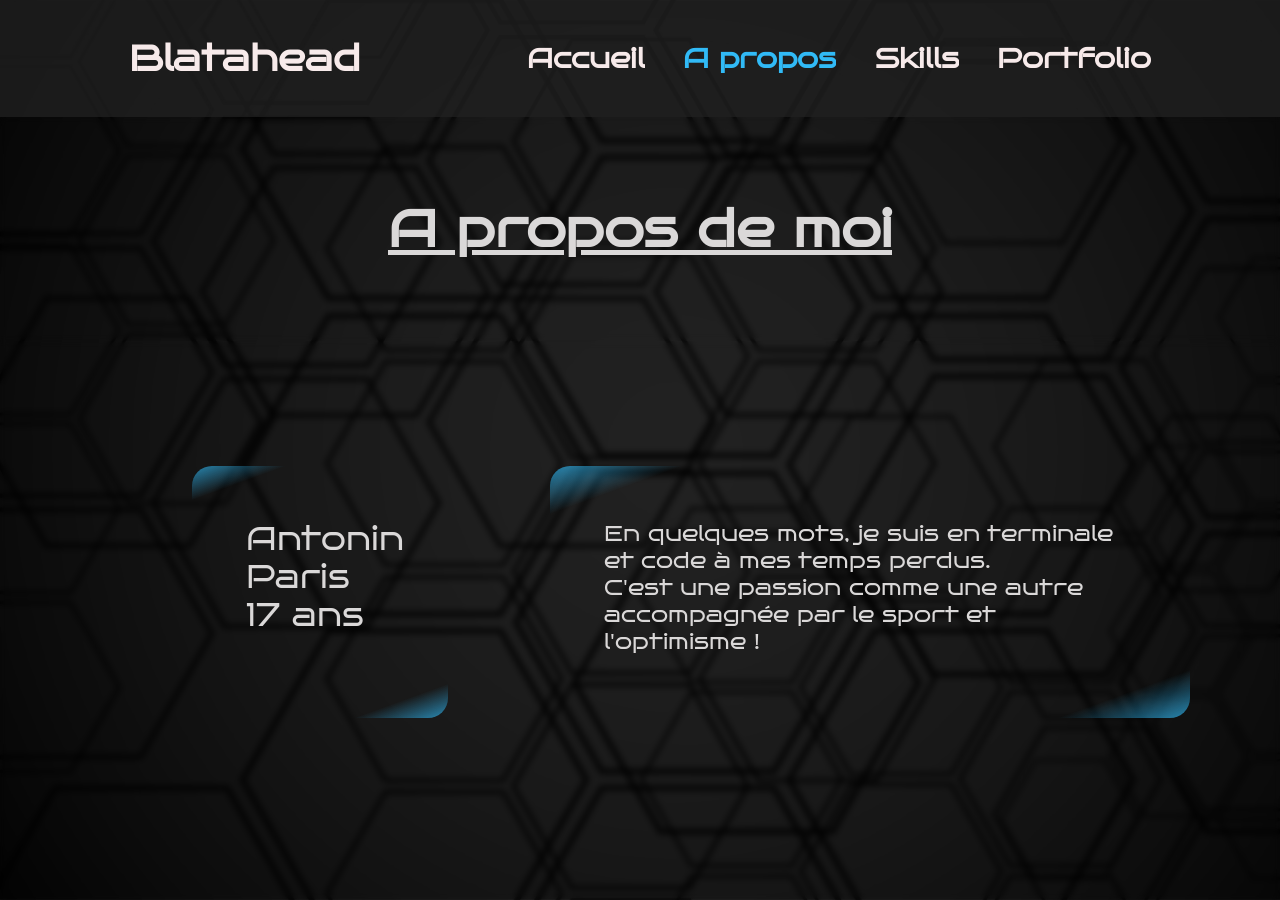
==== aboutme.html @ d6e2e882 "about me page" ====
<html lang="fr">
<head>
	<meta charset="UTF-8">
	<meta http-equiv="X-UA-Compatible" content="IE=edge">
	<meta name="viewport" content="width=device-width, initial-scale=1.0">
	<title>Accueil | Blatahead</title>
	<link rel="stylesheet" href="aboutme.css">
	<link rel="icon" href="./sources/circle_blatahead_logo.png" type="image/icon type">
	<link rel="preconnect" href="https://fonts.googleapis.com">
	<link rel="preconnect" href="https://fonts.gstatic.com" crossorigin>
	<link href="https://fonts.googleapis.com/css2?family=Bruno+Ace&display=swap" rel="stylesheet">
	<script src="./main.js"></script>
</head>
<body>
	<header class="header">
		<div class="container">
			<nav class="navbar">
				<div class="navbar-header">
					<a href="#" class="navbar-logo"><b>Blatahead</b></a> 
				</div>
				<div class="main-nav">
					<ul class="navbar-nav" id="navbar-nav">
						<li><a href="index.html" class="not" data-replace="Accueil"><span>Accueil</span></a></li>
						<li><a href="#aboutMe" class="yes" data-replace="A propos"><span>A propos</span></a></li>
						<li><a href="skills.html" class="not" data-replace="Skills"><span>Skills</span></a></li>
						<li><a href="#portfolio" class="not" data-replace="Portfolio"><span>Portfolio</span></a></li>
					</ul>
					<div class="toggle_btn" onclick="BurgerTranslate()">
						<span></span>
						<span></span>
						<span></span>
					</div>
				</div>
			</nav>
		</div>
	</header>
	<div class="home">
		<div class="aboutme"><p class="aboutme_title">A propos de moi</p></div>
		<div class="pres-container">
			<h1 class="pres">Antonin<br>Paris<br>17 ans</h1>
			<h1 class="me">En quelques mots, je suis en terminale et code à mes temps perdus.<br>
			C'est une passion comme une autre accompagnée par le sport et l'optimisme !</h1>
		</div>
	</div>
</body>
</html>
---- aboutme.css ----
*{
	margin: 0;
	box-sizing: border-box;
	padding: 0;
}

body{
	background-image: url("./sources/background.jpg");
	background-size: cover;
	display: flex;
	flex-direction: column;
	width: 100%;
	overflow-x: hidden;
}

/* HEADER */

.header{
	height: 13vh;
	position: absolute;
	width: 100%;
	background-color: transparent;
	display: block;
	background: rgba(32, 32, 32, 0.8);
}

.container{
	height: 100%;
}

.navbar{
	width: 100%;
	height: 100%;
	display: flex;
	justify-content: space-evenly;
	margin-left: auto;
	margin-right: auto;
}

.navbar-header{
	margin-top: auto;
	margin-bottom: auto;
}

.main-nav{
	height: 100%;
}

.navbar-logo{
	font-family: 'Bruno Ace', cursive;
	text-decoration: none;
	color: #f7eaea;
	font-size: 4vh;
}

ul{
	display: flex;
	list-style-type: none;
	height: 100%;
}

li{
	padding-inline-start: 3vw;
	height: fit-content;
	margin-top: auto;
	margin-bottom: auto;
}

li a{
	margin-top: auto;
	margin-bottom: auto;
}

li a {
	overflow: hidden;
	position: relative;
	display: inline-block;
	height: fit-content;
	font-family: 'Bruno Ace', cursive;
	text-decoration: none;
	color: #f7eaea;
	font-size: 3vh;
  }
  
  .not{
	margin-top: auto;
	margin-bottom: auto;
}

.not{
	overflow: hidden;
	position: relative;
	display: inline-block;
	height: fit-content;
	font-family: 'Bruno Ace', cursive;
	text-decoration: none;
	color: #f7eaea;
	font-size: 3vh;
  }
  
.not::before,
.not::after{
	content: '';
	position: absolute;
	width: 100%;
	left: 0;
}
.not::before{
	background-color: #31baf6;
	height: 2px;
	bottom: 0;
	transform-origin: 100% 50%;
	transform: scaleX(0);
	transition: transform .3s cubic-bezier(0.76, 0, 0.24, 1);
}
.not::after{
	content: attr(data-replace);
	height: 100%;
	top: 0;
	transform-origin: 100% 50%;
	transform: translate3d(200%, 0, 0);
	transition: transform .3s cubic-bezier(0.76, 0, 0.24, 1);
	color: #31baf6;
}
  
.not:hover::before{
	transform-origin: 0% 50%;
	transform: scaleX(1);
}
.not:hover::after{
	transform: translate3d(0, 0, 0);
}  
  
.not span{
	display: inline-block;
	transition: transform .3s cubic-bezier(0.76, 0, 0.24, 1);
}
  
.not:hover span{
	transform: translate3d(-200%, 0, 0);
}

.yes{
	margin-top: auto;
	margin-bottom: auto;
}

.yes{
	overflow: hidden;
	position: relative;
	display: inline-block;
	height: fit-content;
	font-family: 'Bruno Ace', cursive;
	text-decoration: none;
	color: #31baf6;
	font-size: 3vh;
  }
  
.yes::before,
.yes::after{
	content: '';
	position: absolute;
	width: 100%;
	left: 0;
}
.yes::before{
	background-color: #f7eaea;
	height: 2px;
	bottom: 0;
	transform-origin: 100% 50%;
	transform: scaleX(0);
	transition: transform .3s cubic-bezier(0.76, 0, 0.24, 1);
}
.yes::after{
	content: attr(data-replace);
	height: 100%;
	top: 0;
	transform-origin: 100% 50%;
	transform: translate3d(200%, 0, 0);
	transition: transform .3s cubic-bezier(0.76, 0, 0.24, 1);
	color: #f7eaea;
}
  
.yes:hover::before{
	transform-origin: 0% 50%;
	transform: scaleX(1);
}
.yes:hover::after{
	transform: translate3d(0, 0, 0);
}  
  
.yes span{
	display: inline-block;
	transition: transform .3s cubic-bezier(0.76, 0, 0.24, 1);
}
  
.yes:hover span{
	transform: translate3d(-200%, 0, 0);
}

a{
	text-decoration: none;
	font-weight: 700;
	vertical-align: top;
}

.navbar-logo{
	transition-duration: 400ms;
}

.navbar-logo:hover{
	transition-duration: 400ms;
	color:#31baf6
}

/* HOME SCREEN */

.home{
	height: 87vh;
	width: 100%;
	margin-top:13vh;
	display: flex;
	flex-direction: column;
	background-image: url("./sources/background_aboutme.jpg");
	background-size: cover;
	
}

.aboutme{
	height: 40%;
	text-align: center;
	position: relative;
	backdrop-filter: blur(3px);
}

.aboutme_title{
	position: absolute;
	left: 50%;
	top: 50%;
	transform: translateX(-50%) translateY(-50%);
	font-size: 4vw;
	font-family: 'Bruno Ace', cursive;
	text-decoration: underline;
	color: #dad8d8;
	font-weight: 700;
}

.pres-container{
	height: 100%;
	width: 100%;
	position: relative;
	justify-content: space-between;
	display: flex;
	flex-direction: row;
	backdrop-filter: blur(3px);
}

.pres{
	width: 20%;
	height: 28vh;
	position: absolute;
	top: 45%;
	left: 25%;
	transform: translateY(-50%) translateX(-50%);
	font-family: 'Bruno Ace', cursive;
	text-decoration: none;
	color: #dad8d8;
	font-size: 2.5vw;
	font-weight: 500;
	padding: 6vh;
	border-radius: 20px;
	background: linear-gradient(-200deg, rgba(49, 186, 246,0.7), rgba(255, 255, 255, 0) 10%, rgba(255,255,255,0) 90%, rgba(49, 186, 246,0.7))
}

.me{
	width: 50%;
	height: 28vh;
	font-family: 'Bruno Ace', cursive;
	text-decoration: none;
	color: #dad8d8;
	font-size: 1.71vw;
	font-weight: 500;
	padding-top: 6vh;
	padding-left: 6vh;
	padding-right: 6vh;
	border-radius: 20px;
	position: absolute;
	top: 45%;
	left: 43%;
	transform: translateY(-50%);
	background: linear-gradient(-200deg, rgba(49, 186, 246,0.7), rgba(255, 255, 255,0) 10%, rgba(255,255,255,0) 90%, rgba(49, 186, 246,0.7))
}

@media only screen and (max-width: 930px) {
	.navbar-nav {
		position: fixed;
		display: flex;
		flex-direction: column;
		top: 13vh;
		right: -100%;
		width: 100%;
		height: calc(100% - 13vh);
		transition: all 0.3s ease;
		background: #222;
		z-index: 999;
	}

	.navbar-nav.active {
		right: 0;
	}

	li {
		display: block;
		margin-top: 10px;
		margin-bottom: 10px;
		text-align: center;
	}

	.toggle_btn {
		position: absolute;
		cursor: pointer;
		display: flex;
		flex-direction: column;
		justify-content: space-around;
		width: 20px;
		height: 20px;
		right: 5%;
		top: 50%;
		transform: translateY(-50%);
	}

	.toggle_btn span {
		height: 2px;
		background-color: #fff;
	}

	.toggle_btn.active span:nth-of-type(1) {
		transform: translateY(8px) rotate(45deg);
	}

	.toggle_btn.active span:nth-of-type(2) {
		opacity: 0;
	}

	.toggle_btn.active span:nth-of-type(3) {
		transform: translateY(-8px) rotate(-45deg);
	}
}

@media only screen and (max-width: 430px){
	.home{
		flex-direction: column;
	}
	.home div{
		width: 100%;
	}
	.logo-container{
		width: 100%;
	}
	.logo{
		width: 55%;
		margin-left: 0;
		position: absolute;
		top: 50%;
		left: 50%;
		transform: translateX(-50%) translateY(-50%);
	}
	.pres{
		height: fit-content;
		position: absolute;
		left: 50%;
		top: 50%;
		transform: translateX(-50%) translateY(-50%);
		font-size: 8vw;
	}

}
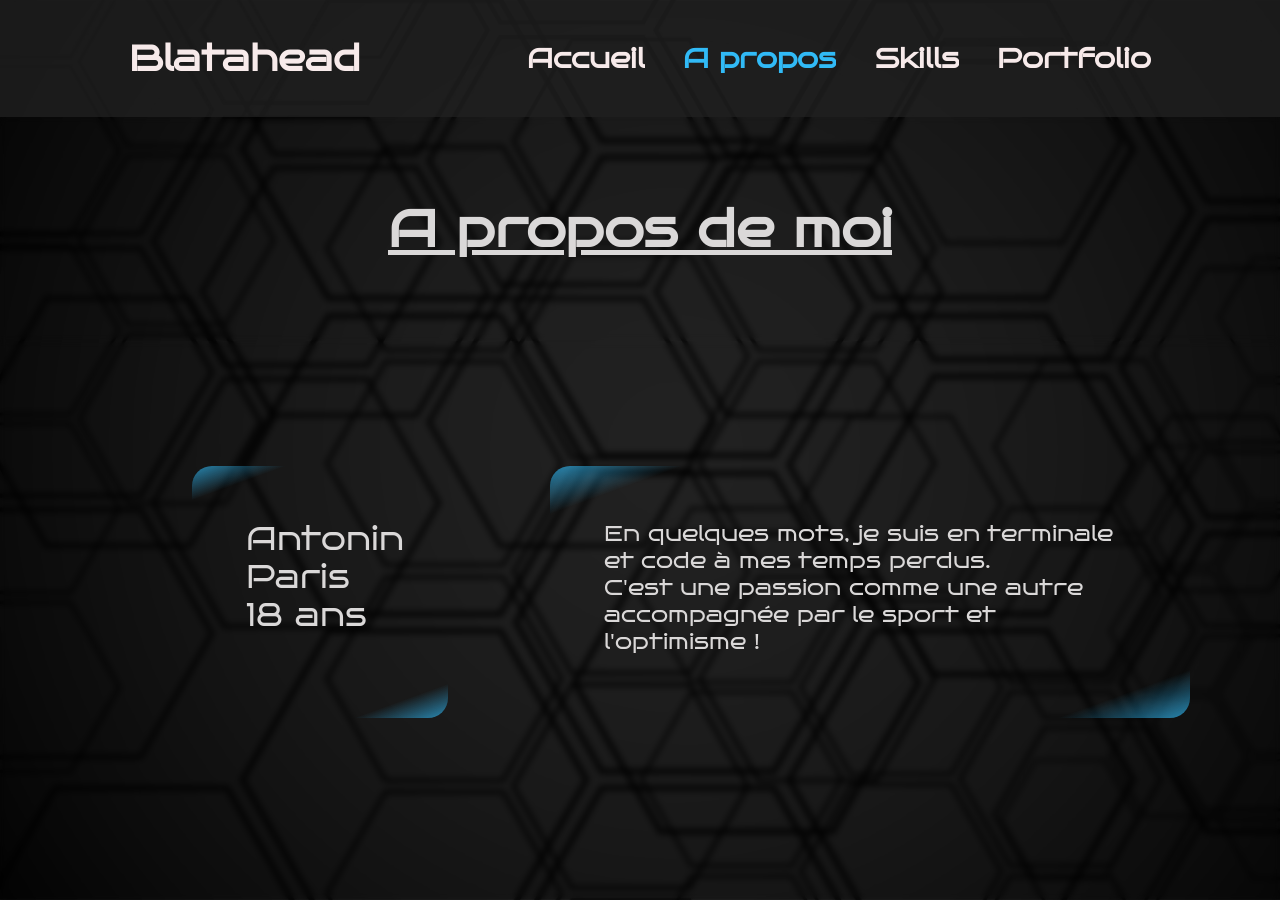
==== commit 63104a80: "17 to 18" ====
--- a/aboutme.html
+++ b/aboutme.html
@@ -23,7 +23,7 @@
 						<li><a href="index.html" class="not" data-replace="Accueil"><span>Accueil</span></a></li>
 						<li><a href="#aboutMe" class="yes" data-replace="A propos"><span>A propos</span></a></li>
 						<li><a href="skills.html" class="not" data-replace="Skills"><span>Skills</span></a></li>
-						<li><a href="#portfolio" class="not" data-replace="Portfolio"><span>Portfolio</span></a></li>
+						<li><a href="portfolio.html" class="not" data-replace="Portfolio"><span>Portfolio</span></a></li>
 					</ul>
 					<div class="toggle_btn" onclick="BurgerTranslate()">
 						<span></span>
@@ -37,7 +37,7 @@
 	<div class="home">
 		<div class="aboutme"><p class="aboutme_title">A propos de moi</p></div>
 		<div class="pres-container">
-			<h1 class="pres">Antonin<br>Paris<br>17 ans</h1>
+			<h1 class="pres">Antonin<br>Paris<br>18 ans</h1>
 			<h1 class="me">En quelques mots, je suis en terminale et code à mes temps perdus.<br>
 			C'est une passion comme une autre accompagnée par le sport et l'optimisme !</h1>
 		</div>
--- a/aboutme.css
+++ b/aboutme.css
@@ -345,12 +345,77 @@
 	.toggle_btn.active span:nth-of-type(3) {
 		transform: translateY(-8px) rotate(-45deg);
 	}
+
+	.aboutme_title{
+		font-size: 5vw;
+	}
+
+	.pres{
+		width: 30%;
+		font-size: 4vw;
+	}
+	.me{
+		font-size: 2vh;
+	}
+}
+
+@media only screen and (max-width: 690px) {
+	.me{
+		font-size: 1.9vh;
+	}
+}
+
+@media only screen and (max-width: 615px) {
+	.me{
+		font-size: 1.8vh;
+	}
+}
+
+@media only screen and (max-width: 520px) {
+	.me{
+		font-size: 1.7vh;
+	}
+}
+
+@media only screen and (max-width: 480px) {
+	.me{
+		font-size: 1.6vh;
+	}
+}
+
+@media only screen and (max-width: 440px) {
+	.me{
+		font-size: 1.5vh;
+	}
 }
 
 @media only screen and (max-width: 430px){
+
+	.header{
+		height: 10vh;
+	}
+
+	.container{
+		height: 10vh;
+	}
+	.navbar{
+		height: 10vh;
+	}
+	.navbar-header{
+		height: fit-content;
+	}
+
+	.navbar-nav{
+		margin-top: -3vh;
+		height: 100%;
+	}
+
 	.home{
 		flex-direction: column;
-	}
+		height: 90vh;
+		margin-top:10vh;
+	}
+
 	.home div{
 		width: 100%;
 	}
@@ -364,14 +429,40 @@
 		top: 50%;
 		left: 50%;
 		transform: translateX(-50%) translateY(-50%);
-	}
+		font-size: 4vw;
+	}
+
+	.aboutme{
+		height: 30%;
+	}
+
+	.aboutme_title{
+		transform: translateY(-80%) translateX(-50%);
+	}
+
+	.aboutme_title{
+		width: 80%;
+		font-size: 6.5vw;
+	}
+
 	.pres{
 		height: fit-content;
 		position: absolute;
 		left: 50%;
+		top: 0%;
+		width: 80%;
+		padding-left: 20%;
+		transform: translateX(-50%) translateY(-10%);
+		font-size: 8vw;
+	}
+
+	.me{
+		width: 80%;
+		height: fit-content;
+		left: 50%;
 		top: 50%;
-		transform: translateX(-50%) translateY(-50%);
-		font-size: 8vw;
-	}
-
+		transform: translateX(-50%) translateY(-10%);
+		padding-bottom: 6vh;
+		font-size: 4vw;
+	}
 }
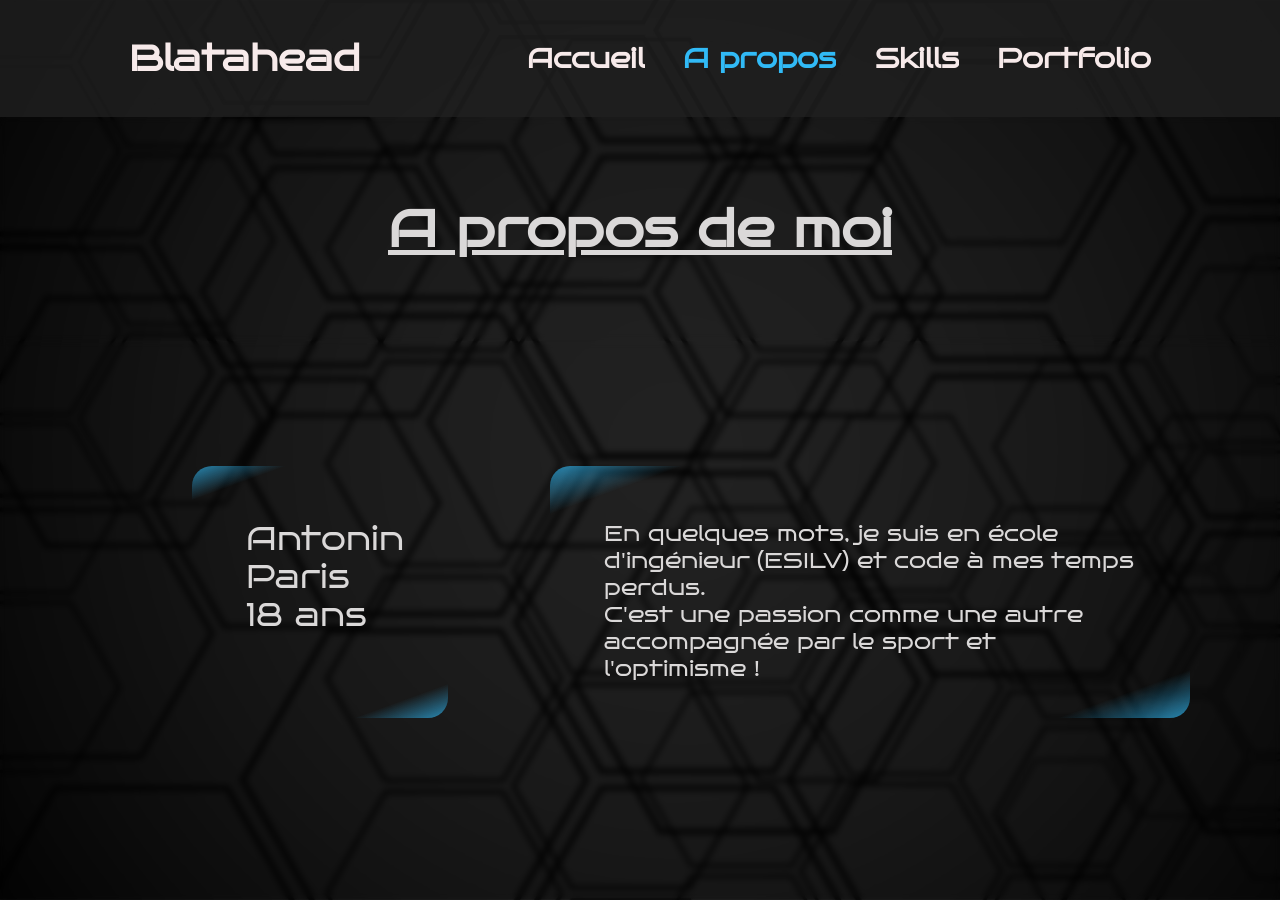
==== commit a0267781: "aboutme description" ====
--- a/aboutme.html
+++ b/aboutme.html
@@ -38,7 +38,7 @@
 		<div class="aboutme"><p class="aboutme_title">A propos de moi</p></div>
 		<div class="pres-container">
 			<h1 class="pres">Antonin<br>Paris<br>18 ans</h1>
-			<h1 class="me">En quelques mots, je suis en terminale et code à mes temps perdus.<br>
+			<h1 class="me">En quelques mots, je suis en école d'ingénieur (ESILV) et code à mes temps perdus.<br>
 			C'est une passion comme une autre accompagnée par le sport et l'optimisme !</h1>
 		</div>
 	</div>
